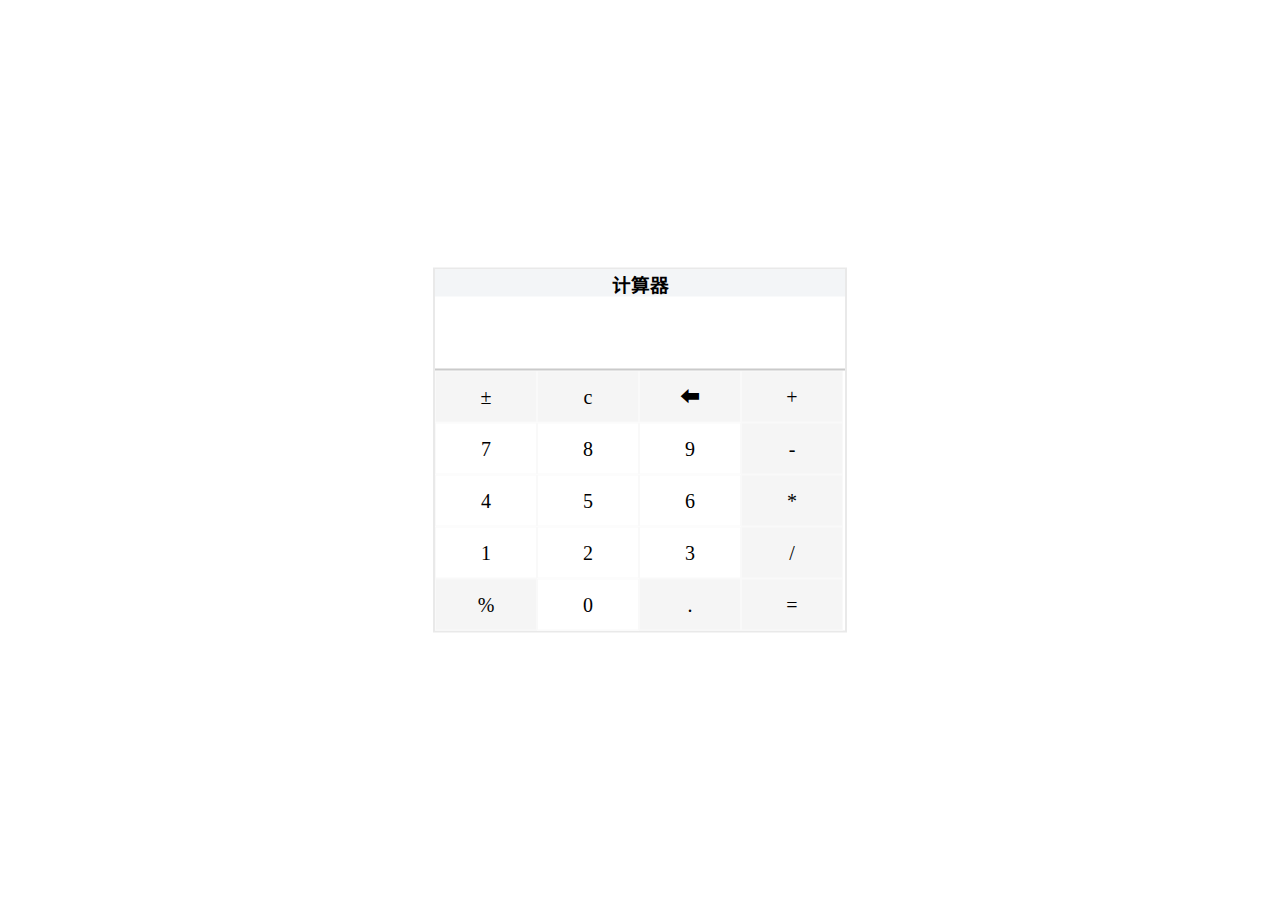
==== index.html @ 4c6870db "First change in appearance" ====
<!DOCTYPE html>
<html lang="zh-CN">
<head>
    <meta charset="UTF-8">
    <title>Calculator</title>
    <link rel="stylesheet" href="css/index.css">
</head>
<body>
    <div id="calculator">
        <!-- title -->
        <h3>计算器</h3>
        <!-- 输出框 -->
        <div class="text">
            <input type="text" value="" readonly>
        </div>
        <!-- 输入 -->
        <div class="value">
            <ul class="clearFix">
                <li class="item">±</li>
                <li class="clean">c</li>
                <li class="back">⬅</li>
                <li class="item">+</li> 
                <br>
                <li class="item">7</li>
                <li class="item">8</li>
                <li class="item">9</li>
                <li class="item">-</li>
                <br>
                <li class="item">4</li>
                <li class="item">5</li>
                <li class="item">6</li>
                <li class="item">*</li>
                <br>
                <li class="item">1</li>
                <li class="item">2</li>
                <li class="item">3</li>
                <li class="item">/</li>
                <br>
                <li class="item">%</li>
                <li class="item">0</li>
                <li class="item">.</li>
                <li class="item">=</li>
            </ul>
        </div>
    </div>
    <script src="js/index.js"></script>
</body>
</html>
---- css/index.css ----
body{
    /* 文本内容不可选 */
    -webkit-user-select: none;
    -moz-user-select: none;
    -ms-user-select: none;
    user-select: none;
}
/* 清除浮动 */
.clearFix{
    content: "";
    display: block;
    clear: both;
}
ul , h3{
    margin: 0;
    padding: 0;
}
li{
    float: left;
    list-style-type: none;
    display: inline-block;
    border: 1px solid #f9f9f9;
    width: 100px;
    height: 50px;
    line-height: 50px;
    text-align: center;
    font-size: 20px;
    background-color: #f5f5f5;
}
li:nth-of-type(5),li:nth-of-type(6),
li:nth-of-type(7),li:nth-of-type(9),
li:nth-of-type(10),li:nth-of-type(11),
li:nth-of-type(13),li:nth-of-type(14),
li:nth-of-type(15),li:nth-of-type(18){
    background-color: #fff;
}
li:hover{
    background-color: #e9e9e9;
}
li:active{
    background-color: #cacaca;
}
/* 设置calculator水平垂直居中 */
#calculator{
    position: absolute;
    left: 50%;
    top: 50%;
    transform: translate(-50% , -50%);
    border: 2px solid #e9e9e9;
}
h3{
    text-align: center;
    margin-bottom: 10px;
    background-color: #f3f5f7;
}
input{
    width: 400px;
    height: 60px;
    outline: none;     /* 设置轮廓不出现 */
    padding-right: 8px;
    font-size: 20px;
    font-weight: 700;
    text-align: end;
    border: 0px;
    border-bottom: 2px solid #cacaca;
}
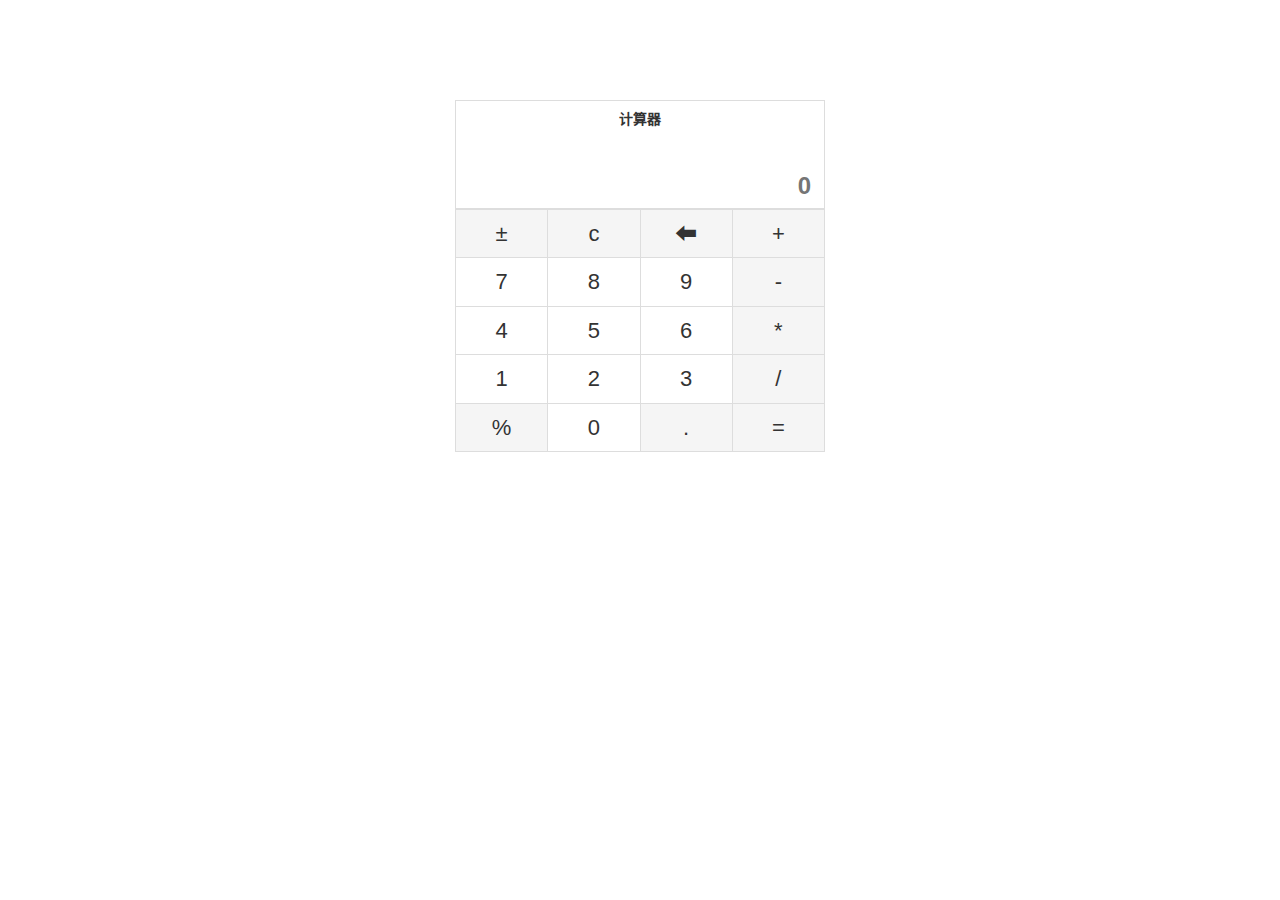
==== commit bd29ede3: "first add bootstrap" ====
--- a/index.html
+++ b/index.html
@@ -2,47 +2,59 @@
 <html lang="zh-CN">
 <head>
     <meta charset="UTF-8">
+    <meta name="viewport" content="width=device-width, initial-scale=1.0">
     <title>Calculator</title>
+    <link rel="stylesheet" href="css/bootstrap.min.css">
     <link rel="stylesheet" href="css/index.css">
 </head>
 <body>
-    <div id="calculator">
-        <!-- title -->
-        <h3>计算器</h3>
-        <!-- 输出框 -->
-        <div class="text">
-            <input type="text" value="" readonly>
-        </div>
-        <!-- 输入 -->
-        <div class="value">
-            <ul class="clearFix">
-                <li class="item">±</li>
-                <li class="clean">c</li>
-                <li class="back">⬅</li>
-                <li class="item">+</li> 
-                <br>
-                <li class="item">7</li>
-                <li class="item">8</li>
-                <li class="item">9</li>
-                <li class="item">-</li>
-                <br>
-                <li class="item">4</li>
-                <li class="item">5</li>
-                <li class="item">6</li>
-                <li class="item">*</li>
-                <br>
-                <li class="item">1</li>
-                <li class="item">2</li>
-                <li class="item">3</li>
-                <li class="item">/</li>
-                <br>
-                <li class="item">%</li>
-                <li class="item">0</li>
-                <li class="item">.</li>
-                <li class="item">=</li>
-            </ul>
-        </div>
-    </div>
+<div class="container wrap">
+    <table class="table table-bordered">
+        <thead>
+        <tr>
+            <th colspan="4">计算器</th>
+        </tr>
+        <tr>
+            <th colspan="4">
+                <input type="text" id="tem" readonly>
+                <input readonly id="input" type="text" placeholder="0">
+            </th>
+        </tr>
+        </thead>
+        <tbody>
+        <tr>
+            <td id="ret">±</td>
+            <td id="clear">c</td>
+            <td id="back">⬅</td>
+            <td class="operator">+</td>
+        </tr>
+        <tr>
+            <td class="num">7</td>
+            <td class="num">8</td>
+            <td class="num">9</td>
+            <td class="operator">-</td>
+        </tr>
+        <tr>
+            <td class="num">4</td>
+            <td class="num">5</td>
+            <td class="num">6</td>
+            <td class="operator">*</td>
+        </tr>
+        <tr>
+            <td class="num">1</td>
+            <td class="num">2</td>
+            <td class="num">3</td>
+            <td class="operator">/</td>
+        </tr>
+        <tr>
+            <td class="operator">%</td>
+            <td class="num">0</td>
+            <td class="num num_11">.</td>
+            <td class="operator">=</td>
+        </tr>
+        </tbody>
+    </table>
+</div>
     <script src="js/index.js"></script>
 </body>
 </html>--- a/css/index.css
+++ b/css/index.css
@@ -1,66 +1,63 @@
-body{
+body {
     /* 文本内容不可选 */
     -webkit-user-select: none;
     -moz-user-select: none;
     -ms-user-select: none;
     user-select: none;
 }
-/* 清除浮动 */
-.clearFix{
-    content: "";
-    display: block;
-    clear: both;
+
+.wrap {
+    width: 400px;
+    margin-top: 100px;
 }
-ul , h3{
-    margin: 0;
-    padding: 0;
+
+/*表头的样式*/
+table thead tr:nth-of-type(1) th {
+    text-align: center;
+    border-bottom-width: 0px;
 }
-li{
-    float: left;
-    list-style-type: none;
-    display: inline-block;
-    border: 1px solid #f9f9f9;
-    width: 100px;
-    height: 50px;
-    line-height: 50px;
+table thead tr:nth-of-type(2) th {
+    border-top-width: 0px;
+}
+
+/*输出表单框的样式*/
+#input {
+    width: 100%;
+    height: 100%;
+    padding: 5px 5px 0px 0;
+    font-size: 24px;
+    text-align: right;
+    outline: none;          /* 设置轮廓不出现 */
+    border: 0;
+}
+#tem{
+    width: 100%;
+    border: 0;
+    text-align: right;
+    opacity: 0.7;
+    outline: none;
+}
+
+/*输入按钮样式*/
+table tbody tr td {
     text-align: center;
-    font-size: 20px;
+    font-size: 22px;
+    width: 80px;
+    height: 40px;
+}
+table tbody tr td {
     background-color: #f5f5f5;
 }
-li:nth-of-type(5),li:nth-of-type(6),
-li:nth-of-type(7),li:nth-of-type(9),
-li:nth-of-type(10),li:nth-of-type(11),
-li:nth-of-type(13),li:nth-of-type(14),
-li:nth-of-type(15),li:nth-of-type(18){
+table tbody tr td:hover {
+    background-color: #e9e9e9;
+}
+table tbody tr td:active {
+    background-color: #cacaca;
+}
+.num{
     background-color: #fff;
 }
-li:hover{
-    background-color: #e9e9e9;
+.num_11{
+    background-color: #f5f5f5;
 }
-li:active{
-    background-color: #cacaca;
-}
-/* 设置calculator水平垂直居中 */
-#calculator{
-    position: absolute;
-    left: 50%;
-    top: 50%;
-    transform: translate(-50% , -50%);
-    border: 2px solid #e9e9e9;
-}
-h3{
-    text-align: center;
-    margin-bottom: 10px;
-    background-color: #f3f5f7;
-}
-input{
-    width: 400px;
-    height: 60px;
-    outline: none;     /* 设置轮廓不出现 */
-    padding-right: 8px;
-    font-size: 20px;
-    font-weight: 700;
-    text-align: end;
-    border: 0px;
-    border-bottom: 2px solid #cacaca;
-}+
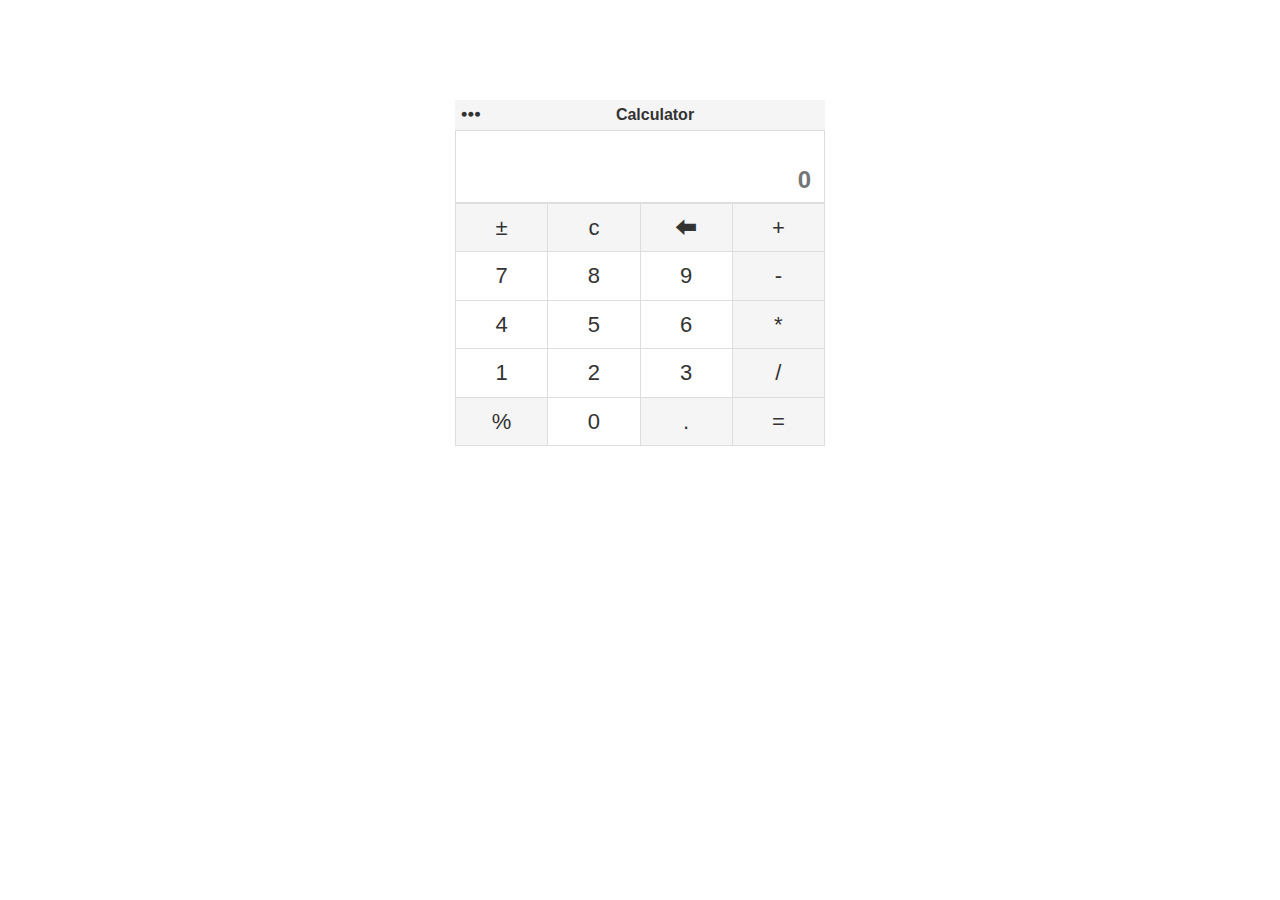
==== commit 7429a39a: "first add aside" ====
--- a/index.html
+++ b/index.html
@@ -9,11 +9,39 @@
 </head>
 <body>
 <div class="container wrap">
+    <div class="head clearfix">
+        Calculator
+        <div id="headBtn" class="head-left pull-left glyphicon glyphicon-option-horizontal"></div>
+    </div>
+<!--    侧栏-->
+    <div id="opt">
+<!--        侧栏滚动条-->
+        <ul class="list-unstyled">
+            <li id="liFirst"><div class="glyphicon glyphicon-share-alt"></div></li>
+            <li class="li-active">计算器</li>
+            <li class="item">&emsp;标准</li>
+            <li class="item">&emsp;科学</li>
+            <li class="item">&emsp;程序员</li>
+            <li class="item">&emsp;日期计算</li>
+            <li class="li-active">转换器</li>
+            <li class="item">&emsp;货币</li>
+            <li class="item">&emsp;体积</li>
+            <li class="item">&emsp;长度</li>
+            <li class="item">&emsp;重量</li>
+            <li class="item">&emsp;温度</li>
+            <li class="item">&emsp;能量</li>
+            <li class="item">&emsp;面积</li>
+            <li class="item">&emsp;速度</li>
+            <li class="item">&emsp;时间</li>
+            <li class="item">&emsp;功率</li>
+            <li class="item">&emsp;数据</li>
+            <li class="item">&emsp;压力</li>
+            <li class="item">&emsp;角度</li>
+        </ul>
+    </div>
+<!--    main-->
     <table class="table table-bordered">
         <thead>
-        <tr>
-            <th colspan="4">计算器</th>
-        </tr>
         <tr>
             <th colspan="4">
                 <input type="text" id="tem" readonly>
@@ -56,5 +84,6 @@
     </table>
 </div>
     <script src="js/index.js"></script>
+    <script src="js/option.js"></script>
 </body>
 </html>--- a/css/index.css
+++ b/css/index.css
@@ -7,17 +7,33 @@
 }
 
 .wrap {
+    position: relative;
     width: 400px;
     margin-top: 100px;
 }
 
-/*表头的样式*/
-table thead tr:nth-of-type(1) th {
+/*头部的样式*/
+.head{
+    width: 100%;
+    height: 30px;
+    background-color: #f5f5f5;
     text-align: center;
-    border-bottom-width: 0px;
+    line-height: 30px;
+    font-size: 16px;
+    font-weight: bolder;
 }
-table thead tr:nth-of-type(2) th {
-    border-top-width: 0px;
+.head-left{
+    width: 30px;
+    height: 28px;
+    background-color: #f5f5f5;
+    font-size: 20px;
+    line-height: 28px;
+}
+.head-left:hover{
+    background-color: #e9e9e9;
+}
+.head-left:active{
+    background-color: #cacaca;
 }
 
 /*输出表单框的样式*/
@@ -31,11 +47,12 @@
     border: 0;
 }
 #tem{
-    width: 100%;
+    width: 50%;
     border: 0;
     text-align: right;
     opacity: 0.7;
     outline: none;
+    margin-left: 170px;
 }
 
 /*输入按钮样式*/
@@ -61,3 +78,56 @@
     background-color: #f5f5f5;
 }
 
+/*option样式*/
+#opt{
+    position: absolute;
+    left: 15px;
+    top: 0;
+    width: 40%;
+    height: 330px;
+    display: none;
+}
+
+/*侧栏样式*/
+ul{
+    width: 100%;
+    height: 100%;
+    overflow: hidden;
+    overflow-y: scroll;
+}
+ul > li{
+    height: 30px;
+    width: 100%;
+    line-height: 30px;
+    background-color: #f5f5f5;
+}
+ul > li:nth-of-type(1){
+     font-size: 22px;
+     text-align: center;
+ }
+.li-active{
+    font-weight: bolder;
+}
+li:hover{
+    background-color: #e9e9e9;
+}
+li:active{
+    background-color: #cacaca;
+}
+
+/*侧栏滚动条样式*/
+ul::-webkit-scrollbar {     /* 定义滚动条高宽及背景高宽分别对应横竖滚动条的尺寸 */
+    width: 5px;
+    /*height: 5px;*/
+    /*background-color: pink;*/
+}
+ul::-webkit-scrollbar-track {       /* 定义滚动条轨道 内 阴影+圆角 */
+    -webkit-box-shadow:inset 0 0 6px rgba(0,0,0,0.3);
+    border-radius:5px;
+    background-color:#F5F5F5;
+}
+ul::-webkit-scrollbar-thumb {       /*定义滑块 内 阴影+圆角*/
+    -webkit-box-shadow:inset 0 0 6px rgba(0,0,0,.3);
+    border-radius:5px;
+    background-color:#cacaca;
+}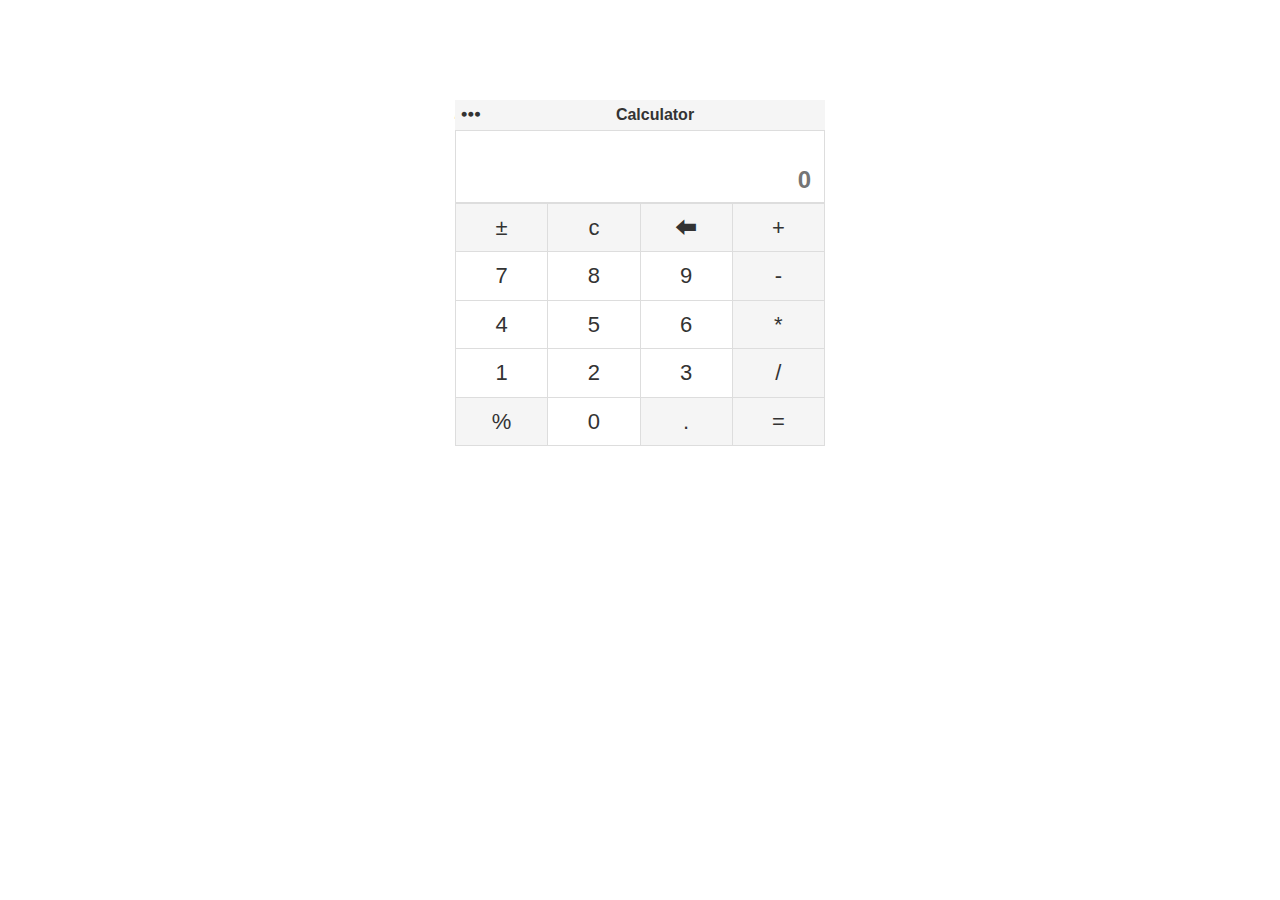
==== commit b2528746: "Modify the sidebar and add sliding in and out effects" ====
--- a/index.html
+++ b/index.html
@@ -6,6 +6,8 @@
     <title>Calculator</title>
     <link rel="stylesheet" href="css/bootstrap.min.css">
     <link rel="stylesheet" href="css/index.css">
+    <style>
+    </style>
 </head>
 <body>
 <div class="container wrap">
@@ -17,7 +19,7 @@
     <div id="opt">
 <!--        侧栏滚动条-->
         <ul class="list-unstyled">
-            <li id="liFirst"><div class="glyphicon glyphicon-share-alt"></div></li>
+            <li id="liFirst"><div  class="glyphicon glyphicon-share-alt"></div></li>
             <li class="li-active">计算器</li>
             <li class="item">&emsp;标准</li>
             <li class="item">&emsp;科学</li>
--- a/css/index.css
+++ b/css/index.css
@@ -28,6 +28,7 @@
     background-color: #f5f5f5;
     font-size: 20px;
     line-height: 28px;
+    z-index: 10;
 }
 .head-left:hover{
     background-color: #e9e9e9;
@@ -83,9 +84,9 @@
     position: absolute;
     left: 15px;
     top: 0;
-    width: 40%;
-    height: 330px;
-    display: none;
+    width: 0;
+    height: 300px;
+
 }
 
 /*侧栏样式*/
@@ -94,6 +95,7 @@
     height: 100%;
     overflow: hidden;
     overflow-y: scroll;
+    margin-top: 30px;
 }
 ul > li{
     height: 30px;
@@ -102,8 +104,11 @@
     background-color: #f5f5f5;
 }
 ul > li:nth-of-type(1){
-     font-size: 22px;
-     text-align: center;
+    position: absolute;
+    left: 0;
+    top: 0;
+    font-size: 22px;
+    text-align: center;
  }
 .li-active{
     font-weight: bolder;
@@ -130,4 +135,77 @@
     -webkit-box-shadow:inset 0 0 6px rgba(0,0,0,.3);
     border-radius:5px;
     background-color:#cacaca;
+}
+
+/*动画效果*/
+@keyframes fadeIn {
+    0% {
+        width: 0%; /*初始状态 宽度为0*/
+    }
+    10% {
+        width: 4%;
+    }
+    20% {
+        width: 8%;
+    }
+    30% {
+        width: 12%;
+    }
+    40% {
+        width: 16%;
+    }
+    50% {
+         width: 20%; /*中间状态 宽度为20%*/
+     }
+    60% {
+        width: 24%;
+    }
+    70% {
+        width: 28%;
+    }
+    80% {
+        width: 32%;
+    }
+    90% {
+        width: 36%;
+    }
+    100% {
+         width: 40%; /*结尾状态 宽度为40%*/
+    }
+}
+
+@keyframes fadeOut {
+    100% {
+             width: 40%; /*初始状态 宽度为40%*/
+    }
+    90% {
+        width: 36%;
+    }
+    80% {
+         width: 32%;
+    }
+    70% {
+          width: 28%;
+    }
+    60% {
+        width: 24%;
+    }
+    50% {
+        width: 20%; /*中间状态 宽度为20%*/
+    }
+    40% {
+        width: 16%;
+    }
+    30% {
+        width: 12%;
+    }
+    20% {
+        width: 8%;
+    }
+    10% {
+        width: 4%;
+    }
+    0% {
+         width: 0%; /*结尾状态 宽度为0*/
+    }
 }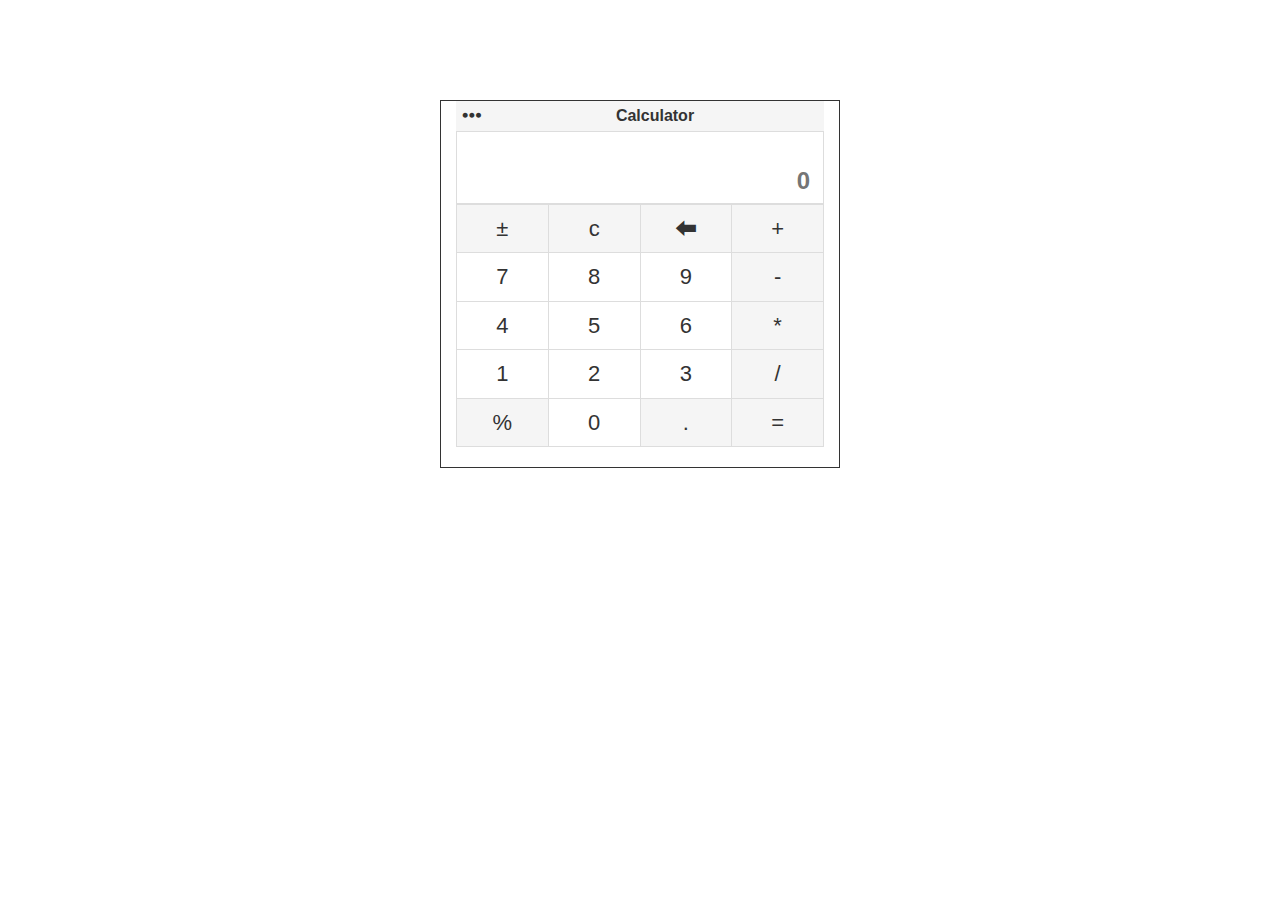
==== commit 175489ff: "Complete the home pageâ" ====
--- a/index.html
+++ b/index.html
@@ -19,26 +19,26 @@
     <div id="opt">
 <!--        侧栏滚动条-->
         <ul class="list-unstyled">
-            <li id="liFirst"><div  class="glyphicon glyphicon-share-alt"></div></li>
-            <li class="li-active">计算器</li>
-            <li class="item">&emsp;标准</li>
-            <li class="item">&emsp;科学</li>
-            <li class="item">&emsp;程序员</li>
-            <li class="item">&emsp;日期计算</li>
-            <li class="li-active">转换器</li>
-            <li class="item">&emsp;货币</li>
-            <li class="item">&emsp;体积</li>
-            <li class="item">&emsp;长度</li>
-            <li class="item">&emsp;重量</li>
-            <li class="item">&emsp;温度</li>
-            <li class="item">&emsp;能量</li>
-            <li class="item">&emsp;面积</li>
-            <li class="item">&emsp;速度</li>
-            <li class="item">&emsp;时间</li>
-            <li class="item">&emsp;功率</li>
-            <li class="item">&emsp;数据</li>
-            <li class="item">&emsp;压力</li>
-            <li class="item">&emsp;角度</li>
+            <li id="liFirst"></li>
+            <li class="li-active">&emsp;计算器</li>
+            <li class="item">&emsp;&emsp;<a href="#">标准</a></li>
+            <li class="item">&emsp;&emsp;<a href="other/science.html">科学</a></li>
+            <li class="item">&emsp;&emsp;程序员</li>
+            <li class="item">&emsp;&emsp;日期计算</li>
+            <li class="li-active">&emsp;转换器</li>
+            <li class="item">&emsp;&emsp;货币</li>
+            <li class="item">&emsp;&emsp;体积</li>
+            <li class="item">&emsp;&emsp;长度</li>
+            <li class="item">&emsp;&emsp;重量</li>
+            <li class="item">&emsp;&emsp;温度</li>
+            <li class="item">&emsp;&emsp;能量</li>
+            <li class="item">&emsp;&emsp;面积</li>
+            <li class="item">&emsp;&emsp;速度</li>
+            <li class="item">&emsp;&emsp;时间</li>
+            <li class="item">&emsp;&emsp;功率</li>
+            <li class="item">&emsp;&emsp;数据</li>
+            <li class="item">&emsp;&emsp;压力</li>
+            <li class="item">&emsp;&emsp;角度</li>
         </ul>
     </div>
 <!--    main-->
@@ -86,6 +86,5 @@
     </table>
 </div>
     <script src="js/index.js"></script>
-    <script src="js/option.js"></script>
 </body>
 </html>--- a/css/index.css
+++ b/css/index.css
@@ -10,6 +10,7 @@
     position: relative;
     width: 400px;
     margin-top: 100px;
+    border: 1px solid;
 }
 
 /*头部的样式*/
@@ -28,7 +29,7 @@
     background-color: #f5f5f5;
     font-size: 20px;
     line-height: 28px;
-    z-index: 10;
+    z-index: 2;
 }
 .head-left:hover{
     background-color: #e9e9e9;
@@ -113,10 +114,10 @@
 .li-active{
     font-weight: bolder;
 }
-li:hover{
+.item:hover{
     background-color: #e9e9e9;
 }
-li:active{
+.item:active{
     background-color: #cacaca;
 }
 
@@ -139,73 +140,29 @@
 
 /*动画效果*/
 @keyframes fadeIn {
-    0% {
-        width: 0%; /*初始状态 宽度为0*/
-    }
-    10% {
-        width: 4%;
-    }
-    20% {
-        width: 8%;
-    }
-    30% {
-        width: 12%;
-    }
-    40% {
-        width: 16%;
-    }
-    50% {
-         width: 20%; /*中间状态 宽度为20%*/
-     }
-    60% {
-        width: 24%;
-    }
-    70% {
-        width: 28%;
-    }
-    80% {
-        width: 32%;
-    }
-    90% {
-        width: 36%;
-    }
-    100% {
-         width: 40%; /*结尾状态 宽度为40%*/
-    }
+    0% {width: 0%; } /*初始状态 宽度为0*/
+    10% {width: 4%;}
+    20% {width: 8%;}
+    30% {width: 12%;}
+    40% {width: 16%;}
+    50% {width: 20%;} /*中间状态 宽度为20%*/
+    60% {width: 24%;}
+    70% {width: 28%;}
+    80% {width: 32%;}
+    90% {width: 36%;}
+    100% {width: 40%;} /*结尾状态 宽度为40%*/
 }
 
 @keyframes fadeOut {
-    100% {
-             width: 40%; /*初始状态 宽度为40%*/
-    }
-    90% {
-        width: 36%;
-    }
-    80% {
-         width: 32%;
-    }
-    70% {
-          width: 28%;
-    }
-    60% {
-        width: 24%;
-    }
-    50% {
-        width: 20%; /*中间状态 宽度为20%*/
-    }
-    40% {
-        width: 16%;
-    }
-    30% {
-        width: 12%;
-    }
-    20% {
-        width: 8%;
-    }
-    10% {
-        width: 4%;
-    }
-    0% {
-         width: 0%; /*结尾状态 宽度为0*/
-    }
+    100% {width: 40%;} /*初始状态 宽度为40%*/
+    90% {width: 36%;}
+    80% {width: 32%;}
+    70% {width: 28%;}
+    60% {width: 24%;}
+    50% {width: 20%;} /*中间状态 宽度为20%*/
+    40% {width: 16%;}
+    30% {width: 12%;}
+    20% {width: 8%;}
+    10% {width: 4%;}
+    0% {width: 0%;} /*结尾状态 宽度为0*/
 }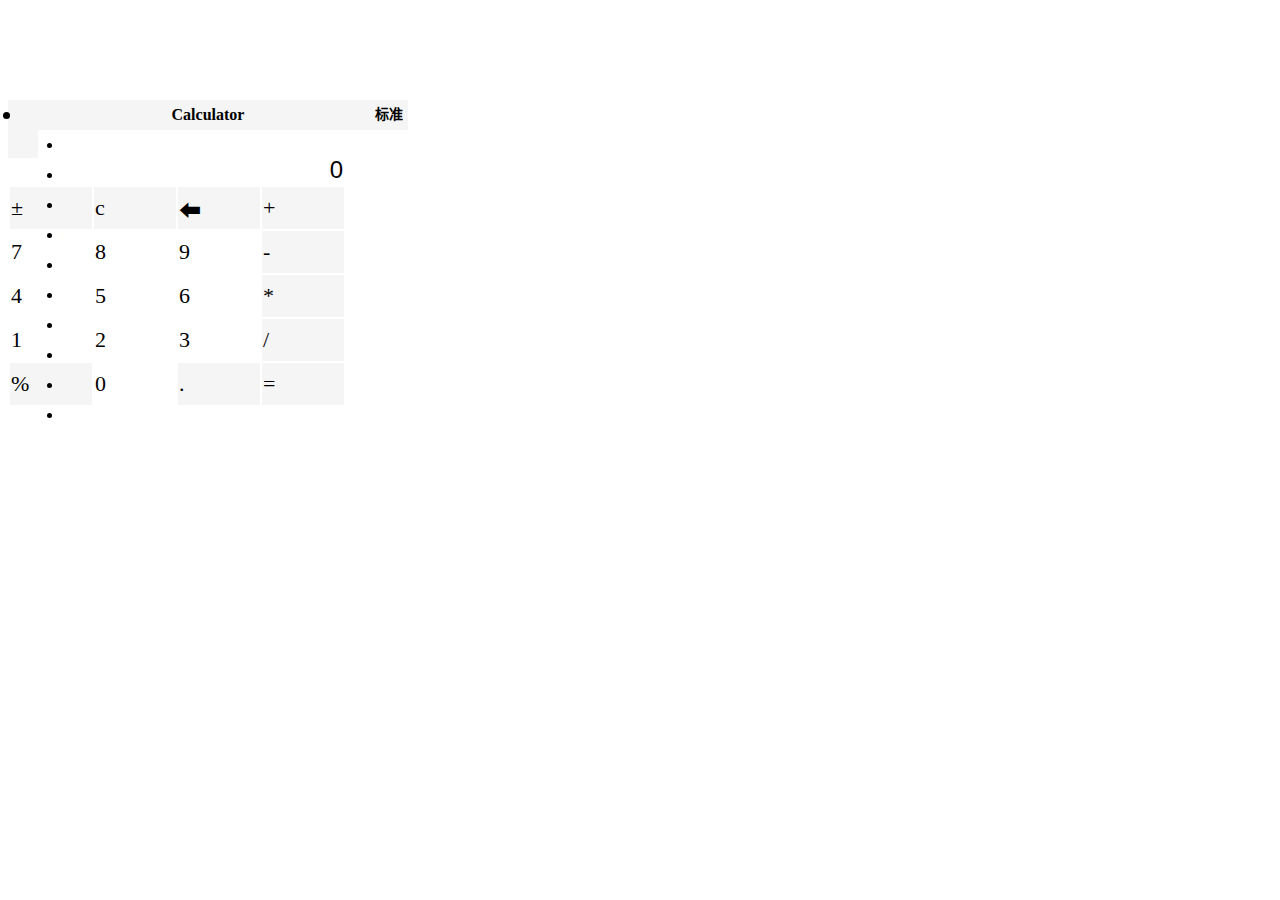
==== commit caa64f6f: "Improve the basic calculator function, complete some functions of the scientific calculator and prel" ====
--- a/index.html
+++ b/index.html
@@ -3,27 +3,27 @@
 <head>
     <meta charset="UTF-8">
     <meta name="viewport" content="width=device-width, initial-scale=1.0">
+    <link rel="stylesheet" href="lib/bootstrap/css/bootstrap.min.css">
+    <link rel="stylesheet" href="css/common.css">
+    <link rel="stylesheet" href="css/index.css">
     <title>Calculator</title>
-    <link rel="stylesheet" href="css/bootstrap.min.css">
-    <link rel="stylesheet" href="css/index.css">
-    <style>
-    </style>
 </head>
 <body>
 <div class="container wrap">
     <div class="head clearfix">
         Calculator
-        <div id="headBtn" class="head-left pull-left glyphicon glyphicon-option-horizontal"></div>
+        <div id="headBtn" class="headBtn pull-left glyphicon glyphicon-option-horizontal"></div>
+        <span>标准</span>
     </div>
 <!--    侧栏-->
-    <div id="opt">
+    <div id="opt" class="opt">
 <!--        侧栏滚动条-->
         <ul class="list-unstyled">
-            <li id="liFirst"></li>
+            <li></li>
             <li class="li-active">&emsp;计算器</li>
-            <li class="item">&emsp;&emsp;<a href="#">标准</a></li>
+            <li class="item">&emsp;&emsp;<a href="index.html">标准</a></li>
             <li class="item">&emsp;&emsp;<a href="other/science.html">科学</a></li>
-            <li class="item">&emsp;&emsp;程序员</li>
+            <li class="item">&emsp;&emsp;<a href="other/conversion.html">进制转换</a></li>
             <li class="item">&emsp;&emsp;日期计算</li>
             <li class="li-active">&emsp;转换器</li>
             <li class="item">&emsp;&emsp;货币</li>
@@ -41,13 +41,14 @@
             <li class="item">&emsp;&emsp;角度</li>
         </ul>
     </div>
+
 <!--    main-->
-    <table class="table table-bordered">
+    <table class="table table-bordered text-center">
         <thead>
         <tr>
             <th colspan="4">
-                <input type="text" id="tem" readonly>
-                <input readonly id="input" type="text" placeholder="0">
+                <input type="text" id="tem" class="tem" readonly>
+                <input type="text" id="inOut" class="inOut" value="0" readonly>
             </th>
         </tr>
         </thead>
@@ -79,12 +80,13 @@
         <tr>
             <td class="operator">%</td>
             <td class="num">0</td>
-            <td class="num num_11">.</td>
+            <td class="num point">.</td>
             <td class="operator">=</td>
         </tr>
         </tbody>
     </table>
 </div>
-    <script src="js/index.js"></script>
+    <script type="text/javascript" src="js/index.js"></script>
+    <script type="text/javascript" src="js/common.js"></script>
 </body>
 </html>--- a/css/common.css
+++ b/css/common.css
@@ -0,0 +1,176 @@
+body {
+    /* 文本内容不可选 */
+    -webkit-user-select: none;
+    -moz-user-select: none;
+    -ms-user-select: none;
+    user-select: none;
+}
+.wrap {
+    position: relative;
+    width: 400px;
+    margin-top: 100px;
+}
+/*头部的样式*/
+.head{
+    position: relative;
+    width: 100%;
+    height: 30px;
+    background-color: #f5f5f5;
+    text-align: center;
+    line-height: 30px;
+    font-size: 16px;
+    font-weight: bolder;
+}
+.headBtn{
+    width: 30px;
+    height: 28px;
+    background-color: #f5f5f5;
+    font-size: 20px;
+    line-height: 28px;
+    z-index: 2;
+}
+.headBtn:hover{
+    background-color: #e9e9e9;
+}
+.headBtn:active{
+    background-color: #cacaca;
+}
+.head span {
+    position: absolute;
+    right: 5px;
+    top: 1px;
+    height: 28px;
+    text-align: center;
+    line-height: 28px;
+    font-size: 14px;
+    font-weight: 600;
+}
+
+/*输出表单框的样式*/
+.inOut {
+    width: 100%;
+    height: 100%;
+    padding: 5px 5px 0px 0;
+    font-size: 24px;
+    text-align: right;
+    outline: none;          /* 设置轮廓不出现 */
+    border: 0;
+}
+.tem {
+    width: 50%;
+    border: 0;
+    text-align: right;
+    opacity: 0.7;
+    outline: none;
+    margin-left: 170px;
+}
+
+/*输入按钮默认样式*/
+table tbody tr td {
+    background-color: #f5f5f5;
+}
+table tbody tr td:hover {
+    background-color: #e9e9e9;
+}
+table tbody tr td:active {
+    background-color: #cacaca;
+}
+.num {
+    background-color: #ffffff;
+}
+.point{
+    background-color: #f5f5f5;
+}
+
+/*侧栏样式*/
+
+/*option样式*/
+.opt{
+    position: absolute;
+    left: 15px;
+    top: 0;
+    width: 0;
+}
+.opt > ul{
+    width: 100%;
+    height: 100%;
+    overflow: hidden;
+    overflow-y: scroll;
+    margin-top: 30px;
+}
+.opt > ul > li{
+    height: 30px;
+    width: 100%;
+    line-height: 30px;
+    background-color: #f5f5f5;
+}
+.opt > ul > li:nth-of-type(1){
+    position: absolute;
+    left: 0;
+    top: 0;
+    font-size: 22px;
+    text-align: center;
+}
+.opt > ul > .item > a {
+    text-decoration: none;
+    color: black;
+}
+.opt > ul > .item > a:hover {
+    color: #00acec;
+}
+.li-active{
+    font-weight: bolder;
+}
+.item:hover{
+    background-color: #e9e9e9;
+}
+.item:active{
+    background-color: #cacaca;
+}
+
+
+/*侧栏滚动条样式*/
+ul::-webkit-scrollbar {     /* 定义滚动条高宽及背景高宽分别对应横竖滚动条的尺寸 */
+    width: 5px;
+    /*height: 5px;*/
+    /*background-color: pink;*/
+}
+ul::-webkit-scrollbar-track {       /* 定义滚动条轨道 内 阴影+圆角 */
+    -webkit-box-shadow:inset 0 0 6px rgba(0,0,0,0.3);
+    border-radius:5px;
+    background-color:#F5F5F5;
+}
+ul::-webkit-scrollbar-thumb {       /*定义滑块 内 阴影+圆角*/
+    -webkit-box-shadow:inset 0 0 6px rgba(0,0,0,.3);
+    border-radius:5px;
+    background-color:#cacaca;
+}
+
+/*动画效果*/
+@keyframes fadeIn {
+    0% {width: 0%; } /*初始状态 宽度为0*/
+    10% {width: 4%;}
+    20% {width: 8%;}
+    30% {width: 12%;}
+    40% {width: 16%;}
+    50% {width: 20%;} /*中间状态 宽度为20%*/
+    60% {width: 24%;}
+    70% {width: 28%;}
+    80% {width: 32%;}
+    90% {width: 36%;}
+    100% {width: 40%;} /*结尾状态 宽度为40%*/
+}
+
+@keyframes fadeOut {
+    100% {width: 40%;} /*初始状态 宽度为40%*/
+    90% {width: 36%;}
+    80% {width: 32%;}
+    70% {width: 28%;}
+    60% {width: 24%;}
+    50% {width: 20%;} /*中间状态 宽度为20%*/
+    40% {width: 16%;}
+    30% {width: 12%;}
+    20% {width: 8%;}
+    10% {width: 4%;}
+    0% {width: 0%;} /*结尾状态 宽度为0*/
+}
--- a/css/index.css
+++ b/css/index.css
@@ -1,168 +1,10 @@
-body {
-    /* 文本内容不可选 */
-    -webkit-user-select: none;
-    -moz-user-select: none;
-    -ms-user-select: none;
-    user-select: none;
+/*侧栏高度*/
+.opt {
+    height: 300px;
 }
-
-.wrap {
-    position: relative;
-    width: 400px;
-    margin-top: 100px;
-    border: 1px solid;
-}
-
-/*头部的样式*/
-.head{
-    width: 100%;
-    height: 30px;
-    background-color: #f5f5f5;
-    text-align: center;
-    line-height: 30px;
-    font-size: 16px;
-    font-weight: bolder;
-}
-.head-left{
-    width: 30px;
-    height: 28px;
-    background-color: #f5f5f5;
-    font-size: 20px;
-    line-height: 28px;
-    z-index: 2;
-}
-.head-left:hover{
-    background-color: #e9e9e9;
-}
-.head-left:active{
-    background-color: #cacaca;
-}
-
-/*输出表单框的样式*/
-#input {
-    width: 100%;
-    height: 100%;
-    padding: 5px 5px 0px 0;
-    font-size: 24px;
-    text-align: right;
-    outline: none;          /* 设置轮廓不出现 */
-    border: 0;
-}
-#tem{
-    width: 50%;
-    border: 0;
-    text-align: right;
-    opacity: 0.7;
-    outline: none;
-    margin-left: 170px;
-}
-
 /*输入按钮样式*/
 table tbody tr td {
-    text-align: center;
     font-size: 22px;
     width: 80px;
     height: 40px;
-}
-table tbody tr td {
-    background-color: #f5f5f5;
-}
-table tbody tr td:hover {
-    background-color: #e9e9e9;
-}
-table tbody tr td:active {
-    background-color: #cacaca;
-}
-.num{
-    background-color: #fff;
-}
-.num_11{
-    background-color: #f5f5f5;
-}
-
-/*option样式*/
-#opt{
-    position: absolute;
-    left: 15px;
-    top: 0;
-    width: 0;
-    height: 300px;
-
-}
-
-/*侧栏样式*/
-ul{
-    width: 100%;
-    height: 100%;
-    overflow: hidden;
-    overflow-y: scroll;
-    margin-top: 30px;
-}
-ul > li{
-    height: 30px;
-    width: 100%;
-    line-height: 30px;
-    background-color: #f5f5f5;
-}
-ul > li:nth-of-type(1){
-    position: absolute;
-    left: 0;
-    top: 0;
-    font-size: 22px;
-    text-align: center;
- }
-.li-active{
-    font-weight: bolder;
-}
-.item:hover{
-    background-color: #e9e9e9;
-}
-.item:active{
-    background-color: #cacaca;
-}
-
-/*侧栏滚动条样式*/
-ul::-webkit-scrollbar {     /* 定义滚动条高宽及背景高宽分别对应横竖滚动条的尺寸 */
-    width: 5px;
-    /*height: 5px;*/
-    /*background-color: pink;*/
-}
-ul::-webkit-scrollbar-track {       /* 定义滚动条轨道 内 阴影+圆角 */
-    -webkit-box-shadow:inset 0 0 6px rgba(0,0,0,0.3);
-    border-radius:5px;
-    background-color:#F5F5F5;
-}
-ul::-webkit-scrollbar-thumb {       /*定义滑块 内 阴影+圆角*/
-    -webkit-box-shadow:inset 0 0 6px rgba(0,0,0,.3);
-    border-radius:5px;
-    background-color:#cacaca;
-}
-
-/*动画效果*/
-@keyframes fadeIn {
-    0% {width: 0%; } /*初始状态 宽度为0*/
-    10% {width: 4%;}
-    20% {width: 8%;}
-    30% {width: 12%;}
-    40% {width: 16%;}
-    50% {width: 20%;} /*中间状态 宽度为20%*/
-    60% {width: 24%;}
-    70% {width: 28%;}
-    80% {width: 32%;}
-    90% {width: 36%;}
-    100% {width: 40%;} /*结尾状态 宽度为40%*/
-}
-
-@keyframes fadeOut {
-    100% {width: 40%;} /*初始状态 宽度为40%*/
-    90% {width: 36%;}
-    80% {width: 32%;}
-    70% {width: 28%;}
-    60% {width: 24%;}
-    50% {width: 20%;} /*中间状态 宽度为20%*/
-    40% {width: 16%;}
-    30% {width: 12%;}
-    20% {width: 8%;}
-    10% {width: 4%;}
-    0% {width: 0%;} /*结尾状态 宽度为0*/
 }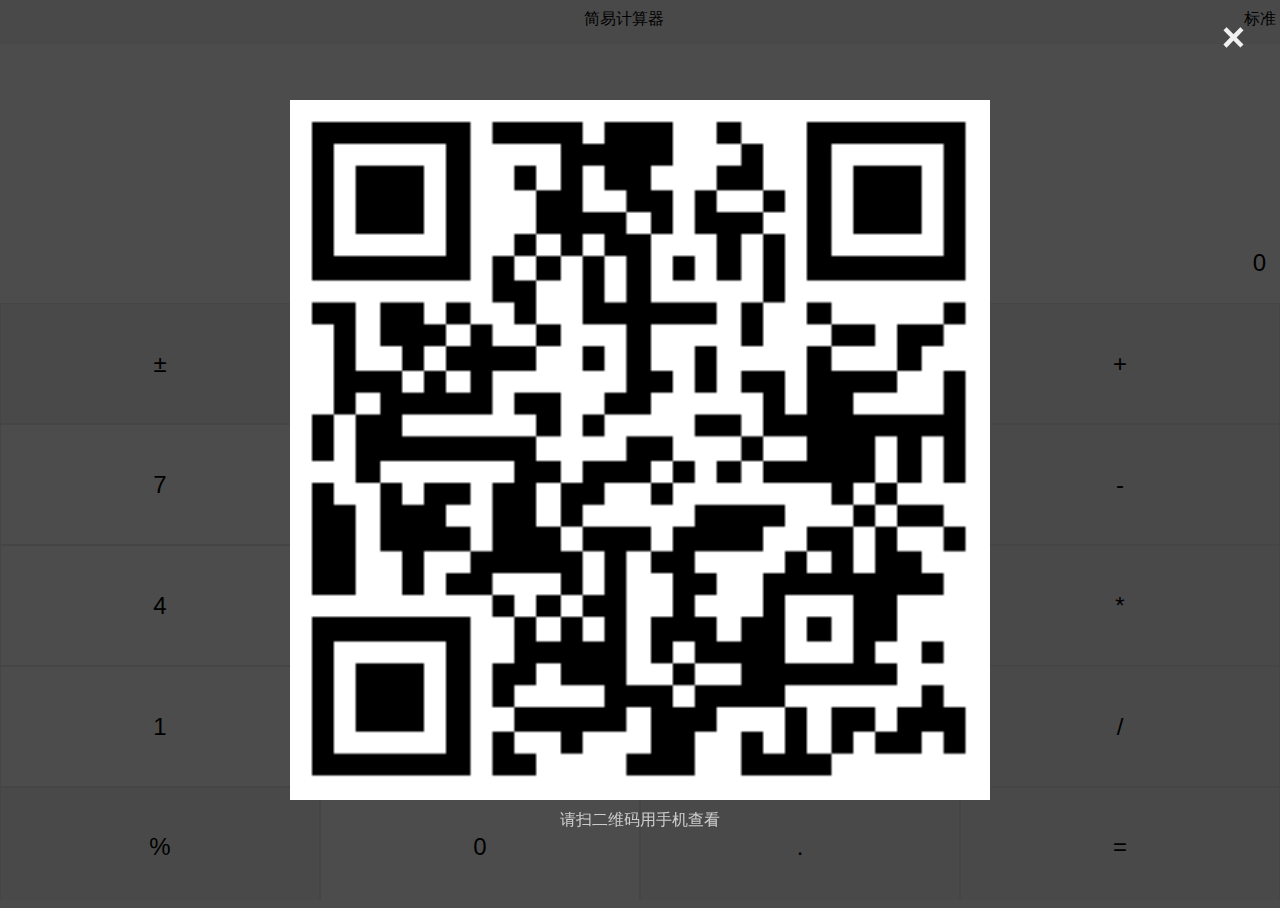
==== commit 4a32afd0: "First simple change" ====
--- a/index.html
+++ b/index.html
@@ -1,92 +1,72 @@
 <!DOCTYPE html>
-<html lang="zh-CN">
-<head>
-    <meta charset="UTF-8">
-    <meta name="viewport" content="width=device-width, initial-scale=1.0">
-    <link rel="stylesheet" href="lib/bootstrap/css/bootstrap.min.css">
-    <link rel="stylesheet" href="css/common.css">
-    <link rel="stylesheet" href="css/index.css">
-    <title>Calculator</title>
-</head>
-<body>
-<div class="container wrap">
-    <div class="head clearfix">
-        Calculator
-        <div id="headBtn" class="headBtn pull-left glyphicon glyphicon-option-horizontal"></div>
-        <span>标准</span>
-    </div>
-<!--    侧栏-->
-    <div id="opt" class="opt">
-<!--        侧栏滚动条-->
-        <ul class="list-unstyled">
-            <li></li>
-            <li class="li-active">&emsp;计算器</li>
-            <li class="item">&emsp;&emsp;<a href="index.html">标准</a></li>
-            <li class="item">&emsp;&emsp;<a href="other/science.html">科学</a></li>
-            <li class="item">&emsp;&emsp;<a href="other/conversion.html">进制转换</a></li>
-            <li class="item">&emsp;&emsp;日期计算</li>
-            <li class="li-active">&emsp;转换器</li>
-            <li class="item">&emsp;&emsp;货币</li>
-            <li class="item">&emsp;&emsp;体积</li>
-            <li class="item">&emsp;&emsp;长度</li>
-            <li class="item">&emsp;&emsp;重量</li>
-            <li class="item">&emsp;&emsp;温度</li>
-            <li class="item">&emsp;&emsp;能量</li>
-            <li class="item">&emsp;&emsp;面积</li>
-            <li class="item">&emsp;&emsp;速度</li>
-            <li class="item">&emsp;&emsp;时间</li>
-            <li class="item">&emsp;&emsp;功率</li>
-            <li class="item">&emsp;&emsp;数据</li>
-            <li class="item">&emsp;&emsp;压力</li>
-            <li class="item">&emsp;&emsp;角度</li>
-        </ul>
+<html lang="zh-cmn-Hans">
+  <head>
+    <meta charset="UTF-8" />
+    <meta
+      name="viewport"
+      content="width=device-width, initial-scale=1, maximum-scale=1, user-scalable=no"
+    />
+    <link
+      rel="stylesheet"
+      href="http://at.alicdn.com/t/font_1945941_bmnflexyys.css"
+    />
+    <link rel="stylesheet" href="./css/idnex.css" />
+    <link rel="stylesheet" href="./css/QRCode.css" />
+    <title>计算器</title>
+  </head>
+  <body>
+    <!-- 顶部区域 -->
+    <header class="header">
+      <i class="iconfont icon-nav-list"></i>
+      <span>简易计算器</span>
+      <span>标准</span>
+    </header>
+    <main class="main">
+      <!-- 输入框区域 -->
+      <div class="inputBox">
+        <input type="text" id="record" readonly />
+        <input type="text" id="inOrOut" value="0" readonly />
+      </div>
+      <!-- 按键区域 -->
+      <ul class="wrap">
+        <li id="ret">±</li>
+        <li id="clear">c</li>
+        <li id="back">⬅</li>
+        <li class="operator">+</li>
+        <li class="num">7</li>
+        <li class="num">8</li>
+        <li class="num">9</li>
+        <li class="operator">-</li>
+        <li class="num">4</li>
+        <li class="num">5</li>
+        <li class="num">6</li>
+        <li class="operator">*</li>
+        <li class="num">1</li>
+        <li class="num">2</li>
+        <li class="num">3</li>
+        <li class="operator">/</li>
+        <li class="operator">%</li>
+        <li class="num">0</li>
+        <li class="num point">.</li>
+        <li class="operator">=</li>
+      </ul>
+    </main>
+
+    <!-- 弹窗 -->
+    <div id="myModal" class="modal">
+      <!-- 关闭按钮 -->
+      <span
+        class="close"
+        onclick="document.getElementById('myModal').style.display='none'"
+        >&times;</span
+      >
+      <!-- 弹窗内容 -->
+      <img class="modal-content" id="img01" src="" />
+      <!-- 文本描述 -->
+      <div id="caption"></div>
     </div>
 
-<!--    main-->
-    <table class="table table-bordered text-center">
-        <thead>
-        <tr>
-            <th colspan="4">
-                <input type="text" id="tem" class="tem" readonly>
-                <input type="text" id="inOut" class="inOut" value="0" readonly>
-            </th>
-        </tr>
-        </thead>
-        <tbody>
-        <tr>
-            <td id="ret">±</td>
-            <td id="clear">c</td>
-            <td id="back">⬅</td>
-            <td class="operator">+</td>
-        </tr>
-        <tr>
-            <td class="num">7</td>
-            <td class="num">8</td>
-            <td class="num">9</td>
-            <td class="operator">-</td>
-        </tr>
-        <tr>
-            <td class="num">4</td>
-            <td class="num">5</td>
-            <td class="num">6</td>
-            <td class="operator">*</td>
-        </tr>
-        <tr>
-            <td class="num">1</td>
-            <td class="num">2</td>
-            <td class="num">3</td>
-            <td class="operator">/</td>
-        </tr>
-        <tr>
-            <td class="operator">%</td>
-            <td class="num">0</td>
-            <td class="num point">.</td>
-            <td class="operator">=</td>
-        </tr>
-        </tbody>
-    </table>
-</div>
-    <script type="text/javascript" src="js/index.js"></script>
-    <script type="text/javascript" src="js/common.js"></script>
-</body>
-</html>+    <script src="./js/index.js"></script>
+    <script src="./js/QRCode.js"></script>
+  </body>
+</html>
--- a/css/idnex.css
+++ b/css/idnex.css
@@ -0,0 +1,94 @@
+html,
+body {
+  width: 100%;
+  height: 100%;
+  font-family: Arial, Helvetica, sans-serif;
+  margin: 0;
+  padding: 0;
+  overflow-x: hidden;
+  overflow-y: hidden;
+}
+ul,
+li {
+  list-style-type: none;
+}
+/* 头部样式 */
+.header {
+  display: flex;
+  justify-content: space-between;
+  padding: 4px;
+  background-color: #f5f5f5;
+  height: 4%;
+}
+.header > .iconfont {
+  font-size: 30px;
+  font-weight: 500;
+}
+.header > span {
+  height: 30px;
+  line-height: 30px;
+  font-weight: 500;
+}
+
+/* 内容样式 */
+.main {
+  width: 100%;
+  height: 96%;
+  display: flex;
+  flex-direction: column;
+  justify-content: flex-end;
+}
+
+/* 输入框样式 */
+.main > .inputBox {
+  width: 100%;
+  height: 30%;
+  display: flex;
+  flex-direction: column;
+  justify-content: flex-end;
+}
+
+.main > .inputBox > input {
+  text-align: right;
+  outline: none; /* 设置轮廓不出现 */
+  border: 0;
+  height: 30%;
+  font-size: 24px;
+  padding-right: 14px;
+}
+.main > .inputBox > #record {
+  opacity: 0.7;
+  font-size: 16px;
+}
+
+/* 按键样式 */
+.main > .wrap {
+  width: 100%;
+  height: 70%;
+  margin: 0;
+  padding: 0;
+}
+.main > .wrap > li.num {
+  background-color: #fff;
+}
+.main > .wrap > li.point {
+  background-color: #f5f5f5;
+}
+.main > .wrap > li {
+  box-sizing: border-box;
+  float: left;
+  width: 25%;
+  height: 20%;
+  display: flex;
+  justify-content: center;
+  align-items: center;
+  background-color: #f5f5f5;
+  border: 1px solid #e6e6e6;
+  font-size: 24px;
+}
+.main > .wrap > li:hover {
+  background-color: #e9e9e9;
+}
+.main > .wrap > li:active {
+  background-color: #cacaca;
+}
--- a/css/QRCode.css
+++ b/css/QRCode.css
@@ -0,0 +1,86 @@
+/* 弹窗背景 */
+.modal {
+  display: none; /* Hidden by default */
+  position: fixed; /* Stay in place */
+  z-index: 10; /* Sit on top */
+  padding-top: 100px; /* Location of the box */
+  left: 0;
+  top: 0;
+  width: 100%; /* Full width */
+  height: 100%; /* Full height */
+  overflow: auto; /* Enable scroll if needed */
+  background-color: rgb(0, 0, 0); /* Fallback color */
+  background-color: rgba(0, 0, 0, 0.7); /* Black w/ opacity */
+}
+
+/* 图片 */
+.modal-content {
+  margin: auto;
+  display: block;
+  width: 80%;
+  max-width: 700px;
+}
+
+/* 文本内容 */
+#caption {
+  margin: auto;
+  display: block;
+  width: 80%;
+  max-width: 700px;
+  text-align: center;
+  color: #ccc;
+  padding: 10px 0;
+  height: 150px;
+}
+
+/* 添加动画 */
+.modal-content,
+#caption {
+  -webkit-animation-name: zoom;
+  -webkit-animation-duration: 0.6s;
+  animation-name: zoom;
+  animation-duration: 0.6s;
+}
+
+@-webkit-keyframes zoom {
+  from {
+    -webkit-transform: scale(0);
+  }
+  to {
+    -webkit-transform: scale(1);
+  }
+}
+
+@keyframes zoom {
+  from {
+    transform: scale(0);
+  }
+  to {
+    transform: scale(1);
+  }
+}
+
+/* 关闭按钮 */
+.close {
+  position: absolute;
+  top: 15px;
+  right: 35px;
+  color: #f1f1f1;
+  font-size: 40px;
+  font-weight: bold;
+  transition: 0.3s;
+}
+
+.close:hover,
+.close:focus {
+  color: #bbb;
+  text-decoration: none;
+  cursor: pointer;
+}
+
+/* 小屏幕中图片宽度为 100% */
+@media only screen and (max-width: 700px) {
+  .modal-content {
+    width: 100%;
+  }
+}
